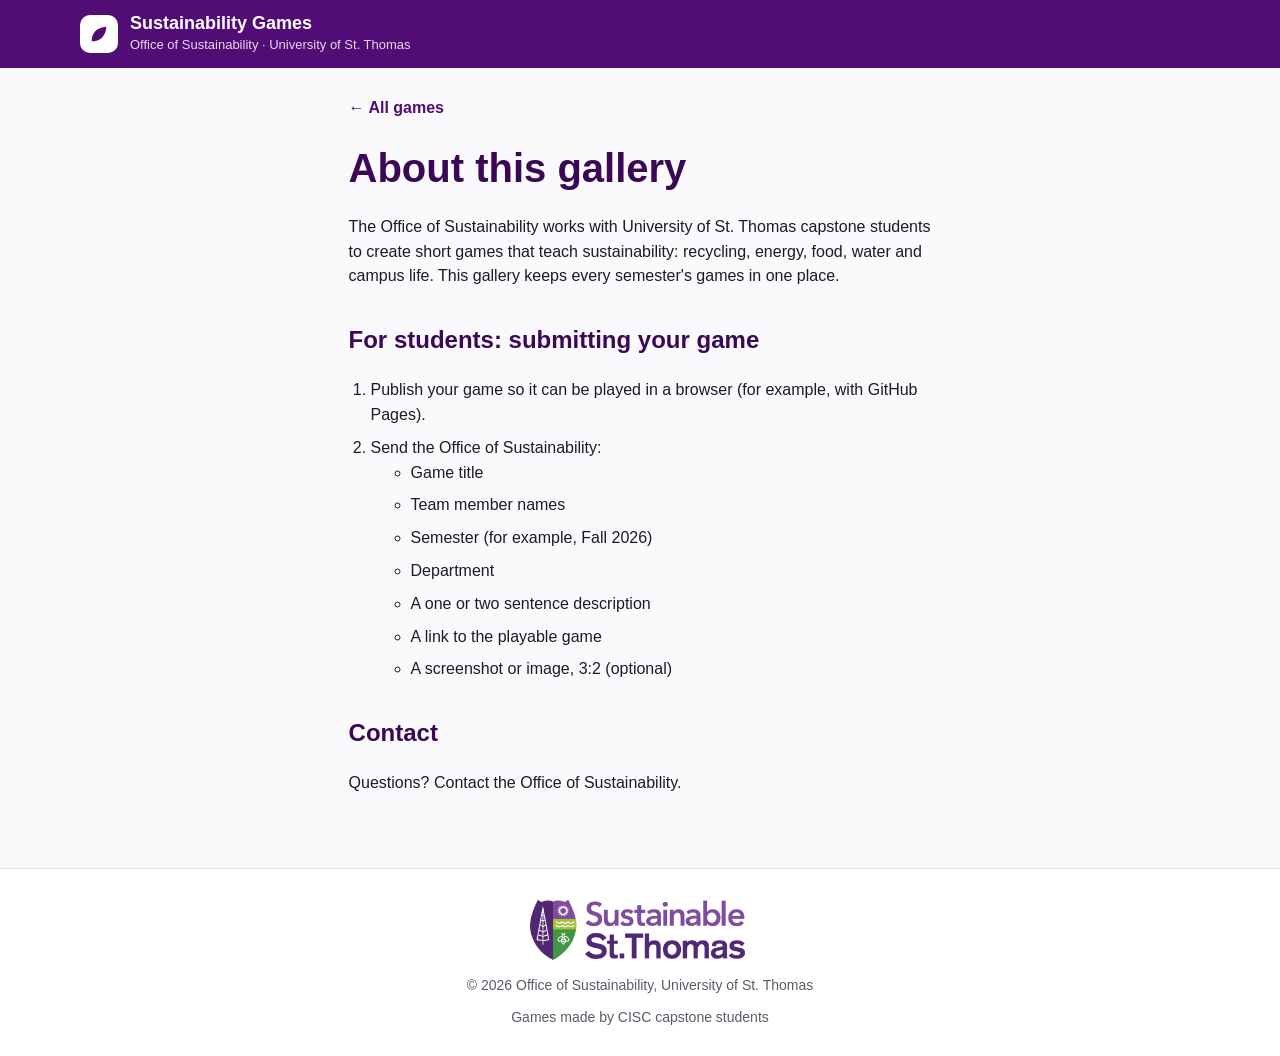
==== about.html @ f030be16 "First Draft" ====
<!DOCTYPE html>
<html lang="en">
<head>
  <meta charset="UTF-8">
  <meta name="viewport" content="width=device-width, initial-scale=1.0">
  <title>About · Sustainability Games</title>
  <meta name="description" content="Play sustainability games made by University of St. Thomas capstone students.">
  <link rel="stylesheet" href="css/style.css">
</head>
<body data-page="about">
  <a class="skip-link" href="#main">Skip to content</a>
  <header class="site-header">
    <div class="container">
      <a class="brand" href="index.html">
        <span class="brand-mark" aria-hidden="true"><svg viewBox="0 0 24 24"><path d="M4 20C4 11 9 5 20 4c-.6 10.5-6.8 16-16 16zM7 17.5l7-7 1 1-7 7z"/></svg></span>
        <span class="brand-text"><strong>Sustainability Games</strong><span>Office of Sustainability · University of St. Thomas</span></span>
      </a>
    </div>
  </header>

  <main id="main">
    <div class="container prose">
      <a class="back" href="index.html">← All games</a>
      <h1>About this gallery</h1>
      <p>The Office of Sustainability works with University of St. Thomas capstone students to create short games that teach sustainability: recycling, energy, food, water and campus life. This gallery keeps every semester's games in one place.</p>

      <h2>For students: submitting your game</h2>
      <ol class="steps">
        <li>Publish your game so it can be played in a browser (for example, with GitHub Pages).</li>
        <li>Send the Office of Sustainability:
          <ul>
            <li>Game title</li>
            <li>Team member names</li>
            <li>Semester (for example, Fall 2026)</li>
            <li>Department</li>
            <li>A one or two sentence description</li>
            <li>A link to the playable game</li>
            <li>A screenshot or image, 3:2 (optional)</li>
          </ul>
        </li>
      </ol>

      <h2>Contact</h2>
      <p>Questions? Contact the Office of Sustainability. <!-- TODO: add the Office's email or page link --></p>
    </div>
  </main>

  <footer class="site-footer">
    <div class="container">
      <img class="footer-logo" src="images/sustainable-st-thomas-logo.png" alt="Sustainable St. Thomas">
      <span>&copy; 2026 Office of Sustainability, University of St. Thomas</span>
      <span>Games made by CISC capstone students</span>
    </div>
  </footer>
  <script src="js/main.js"></script>
</body>
</html>
---- css/style.css ----
/* ==========================================================
   Sustainability Games Gallery — styles
   Brand colors live here. Swap them for the official UST
   values from University Marketing when we have them.
   ========================================================== */
:root {
  --purple: #510C76;
  --purple-dark: #3A0857;
  --lavender: #F3EDF7;
  --lavender-2: #E7DDEF;
  --green-img: #C9E0BE;     /* card image placeholder */
  --ink: #1F1A24;
  --muted: #5F5868;
  --line: #E2DCE8;
  --bg: #FAF9FB;
  --white: #FFFFFF;
  --radius: 14px;
  --shadow: 0 2px 10px rgba(31, 26, 36, 0.07);
  --shadow-hover: 0 10px 26px rgba(31, 26, 36, 0.12);
  --font: -apple-system, BlinkMacSystemFont, "Segoe UI", Roboto, "Helvetica Neue", Arial, sans-serif;
  --max: 1160px;
}

* { box-sizing: border-box; }
html { scroll-behavior: smooth; }
body {
  margin: 0;
  font-family: var(--font);
  font-size: 16px;
  line-height: 1.55;
  color: var(--ink);
  background: var(--bg);
}
img { max-width: 100%; display: block; }
a { color: var(--purple); }
:focus-visible { outline: 3px solid var(--purple); outline-offset: 2px; }
.container { max-width: var(--max); margin: 0 auto; padding-inline: 20px; }
.skip-link {
  position: absolute; left: -999px; top: 8px;
  background: var(--white); padding: 8px 12px; border-radius: 8px; z-index: 100;
}
.skip-link:focus { left: 8px; }

/* ---------- Header ---------- */
.site-header { background: var(--purple); color: var(--white); }
.site-header .container {
  display: flex; align-items: center; justify-content: space-between;
  gap: 16px; min-height: 68px; flex-wrap: wrap; padding-block: 10px;
}
.brand { display: flex; align-items: center; gap: 12px; color: var(--white); text-decoration: none; }
.brand-mark {
  width: 38px; height: 38px; border-radius: 10px; background: var(--white);
  display: grid; place-items: center; flex: none;
}
.brand-mark svg { width: 22px; height: 22px; fill: var(--purple); }
.brand-text strong { display: block; font-size: 18px; line-height: 1.2; }
.brand-text span { display: block; font-size: 13px; opacity: 0.85; }
.site-nav { display: flex; gap: 6px; }
.site-nav a {
  color: var(--white); text-decoration: none; font-weight: 600; font-size: 15px;
  padding: 8px 14px; border-radius: 999px;
}
.site-nav a:hover, .site-nav a[aria-current="page"] { background: rgba(255, 255, 255, 0.16); }

/* ---------- Hero ---------- */
.hero { background: var(--lavender); border-bottom: 1px solid var(--line); }
.hero .container { padding-block: 52px 40px; display: grid; gap: 16px; justify-items: center; text-align: center; }
.hero h1 { margin: 0; font-size: clamp(28px, 4.5vw, 44px); line-height: 1.15; color: var(--purple-dark); }
.hero p { margin: 0; max-width: 60ch; color: var(--muted); font-size: 18px; }
.hero-actions { display: flex; justify-content: center; gap: 12px; flex-wrap: wrap; margin-top: 4px; }

/* ---------- Search + filters ---------- */
.toolbar { display: flex; flex-wrap: wrap; gap: 12px; align-items: center; justify-content: center; width: min(100%, 760px); margin-top: 14px; }
.search {
  flex: 1 1 320px; display: flex; align-items: center; gap: 10px;
  background: var(--white); border: 2px solid var(--line); border-radius: 999px;
  padding: 4px 8px 4px 16px;
}
.search:focus-within { border-color: var(--purple); }
.search svg { width: 20px; height: 20px; flex: none; stroke: var(--muted); fill: none; stroke-width: 2; }
.search input { flex: 1; min-width: 0; border: 0; outline: none; font: inherit; padding: 10px 0; background: transparent; }
.select {
  font: inherit; font-weight: 600; color: var(--ink);
  border: 2px solid var(--line); background: var(--white);
  border-radius: 999px; padding: 10px 16px; cursor: pointer;
}
.select:focus { border-color: var(--purple); outline: none; }
.btn {
  display: inline-flex; align-items: center; justify-content: center; gap: 8px;
  font: inherit; font-weight: 700; text-decoration: none; cursor: pointer;
  border-radius: 999px; padding: 10px 18px; border: 2px solid var(--purple);
  background: var(--white); color: var(--purple);
}
.btn:hover { background: var(--lavender); }
.btn-primary { background: var(--purple); color: var(--white); }
.btn-primary:hover { background: var(--purple-dark); }
.btn[hidden] { display: none; }

/* ---------- Results ---------- */
main { padding-block: 28px 56px; }
.results-count { color: var(--muted); margin: 0 0 8px; }
.semester-group { margin-top: 26px; }
.semester-group h2 { font-size: 22px; margin: 0 0 16px; color: var(--purple-dark); display: flex; align-items: baseline; gap: 10px; }
.semester-group h2 span { font-size: 14px; color: var(--muted); font-weight: 400; }
.grid { display: grid; grid-template-columns: repeat(auto-fill, minmax(min(300px, 100%), 1fr)); gap: 26px; }

/* ---------- Game cards (green design) ---------- */
.card {
  position: relative; display: flex; flex-direction: column; background: var(--white);
  border: 1px solid #EFEDF1; border-radius: 12px; overflow: hidden;
  box-shadow: var(--shadow); transition: transform .15s ease, box-shadow .15s ease;
}
.card:hover { transform: translateY(-3px); box-shadow: var(--shadow-hover); }
.card-img { aspect-ratio: 3 / 2; width: 100%; background: var(--green-img); overflow: hidden; }
.card-img img {
  width: 100%; height: 100%; object-fit: cover;
  filter: grayscale(100%);
  mix-blend-mode: multiply;  /* tints the picture with the green behind it */
  opacity: 0.45;             /* very faded */
  transition: opacity .2s ease;
}
.card:hover .card-img img { opacity: 0.65; }
.card-body { padding: 22px 22px 24px; display: flex; flex-direction: column; gap: 10px; flex: 1; }
.card-title { margin: 0; font-size: 20px; font-weight: 600; color: var(--ink); }
.card-meta { margin: -4px 0 0; font-size: 14px; color: var(--muted); }
.card-desc { margin: 0; font-size: 15px; color: var(--muted); flex: 1; }
.card-link {
  align-self: flex-start; margin-top: 6px; font-size: 15px; font-weight: 500;
  color: var(--ink); text-decoration: none;
}
.card-link:hover { color: var(--purple); }
.card-link::after { content: ""; position: absolute; inset: 0; } /* whole card is clickable */
.soon { margin-top: 6px; font-size: 14px; color: var(--muted); font-style: italic; }
.tags { display: flex; flex-wrap: wrap; gap: 6px; }
.tag { font-size: 12px; font-weight: 700; padding: 3px 10px; border-radius: 999px; background: var(--lavender); color: var(--purple); }

.empty {
  text-align: center; padding: 48px 20px; border: 2px dashed var(--line);
  border-radius: var(--radius); color: var(--muted); background: var(--white);
}
.empty p { margin: 0 0 14px; }

/* ---------- Game page ---------- */
.back { display: inline-flex; gap: 6px; font-weight: 700; text-decoration: none; margin-bottom: 16px; }
.game-head { display: flex; justify-content: space-between; align-items: flex-end; gap: 16px; flex-wrap: wrap; margin-bottom: 18px; }
.game-head h1 { margin: 0; font-size: clamp(26px, 4vw, 38px); color: var(--purple-dark); }
.game-actions { display: flex; gap: 10px; flex-wrap: wrap; }
.player {
  position: relative; width: 100%; aspect-ratio: 16 / 10; background: #120D16;
  border-radius: var(--radius); overflow: hidden;
}
.player iframe { width: 100%; height: 100%; border: 0; display: block; background: var(--white); }
.note { font-size: 14px; color: var(--muted); margin: 10px 0 0; }
.game-info { display: grid; grid-template-columns: 2fr 1fr; gap: 28px; margin-top: 28px; }
.game-info h2 { font-size: 20px; margin: 0 0 8px; }
.game-info p { margin: 0; max-width: 65ch; }
.details { margin: 0; display: grid; gap: 4px; font-size: 15px; }
.details dt { font-size: 12px; text-transform: uppercase; letter-spacing: .06em; color: var(--muted); margin-top: 8px; }
.details dd { margin: 0; }
@media (max-width: 720px) { .game-info { grid-template-columns: 1fr; } }

/* ---------- About page ---------- */
.prose { max-width: 70ch; }
.prose h1 { color: var(--purple-dark); font-size: clamp(28px, 4vw, 40px); margin: 0 0 12px; }
.prose h2 { color: var(--purple-dark); margin-top: 32px; }
.steps { padding-left: 22px; }
.steps li { margin-bottom: 8px; }

/* ---------- Footer ---------- */
.site-footer { border-top: 1px solid var(--line); background: var(--white); color: var(--muted); font-size: 14px; }
.site-footer .container { padding-block: 28px; display: flex; flex-direction: column; align-items: center; gap: 10px; text-align: center; }
.footer-logo { width: 220px; height: auto; }

@media (prefers-reduced-motion: reduce) {
  html { scroll-behavior: auto; }
  .card { transition: none; }
  .card:hover { transform: none; }
}
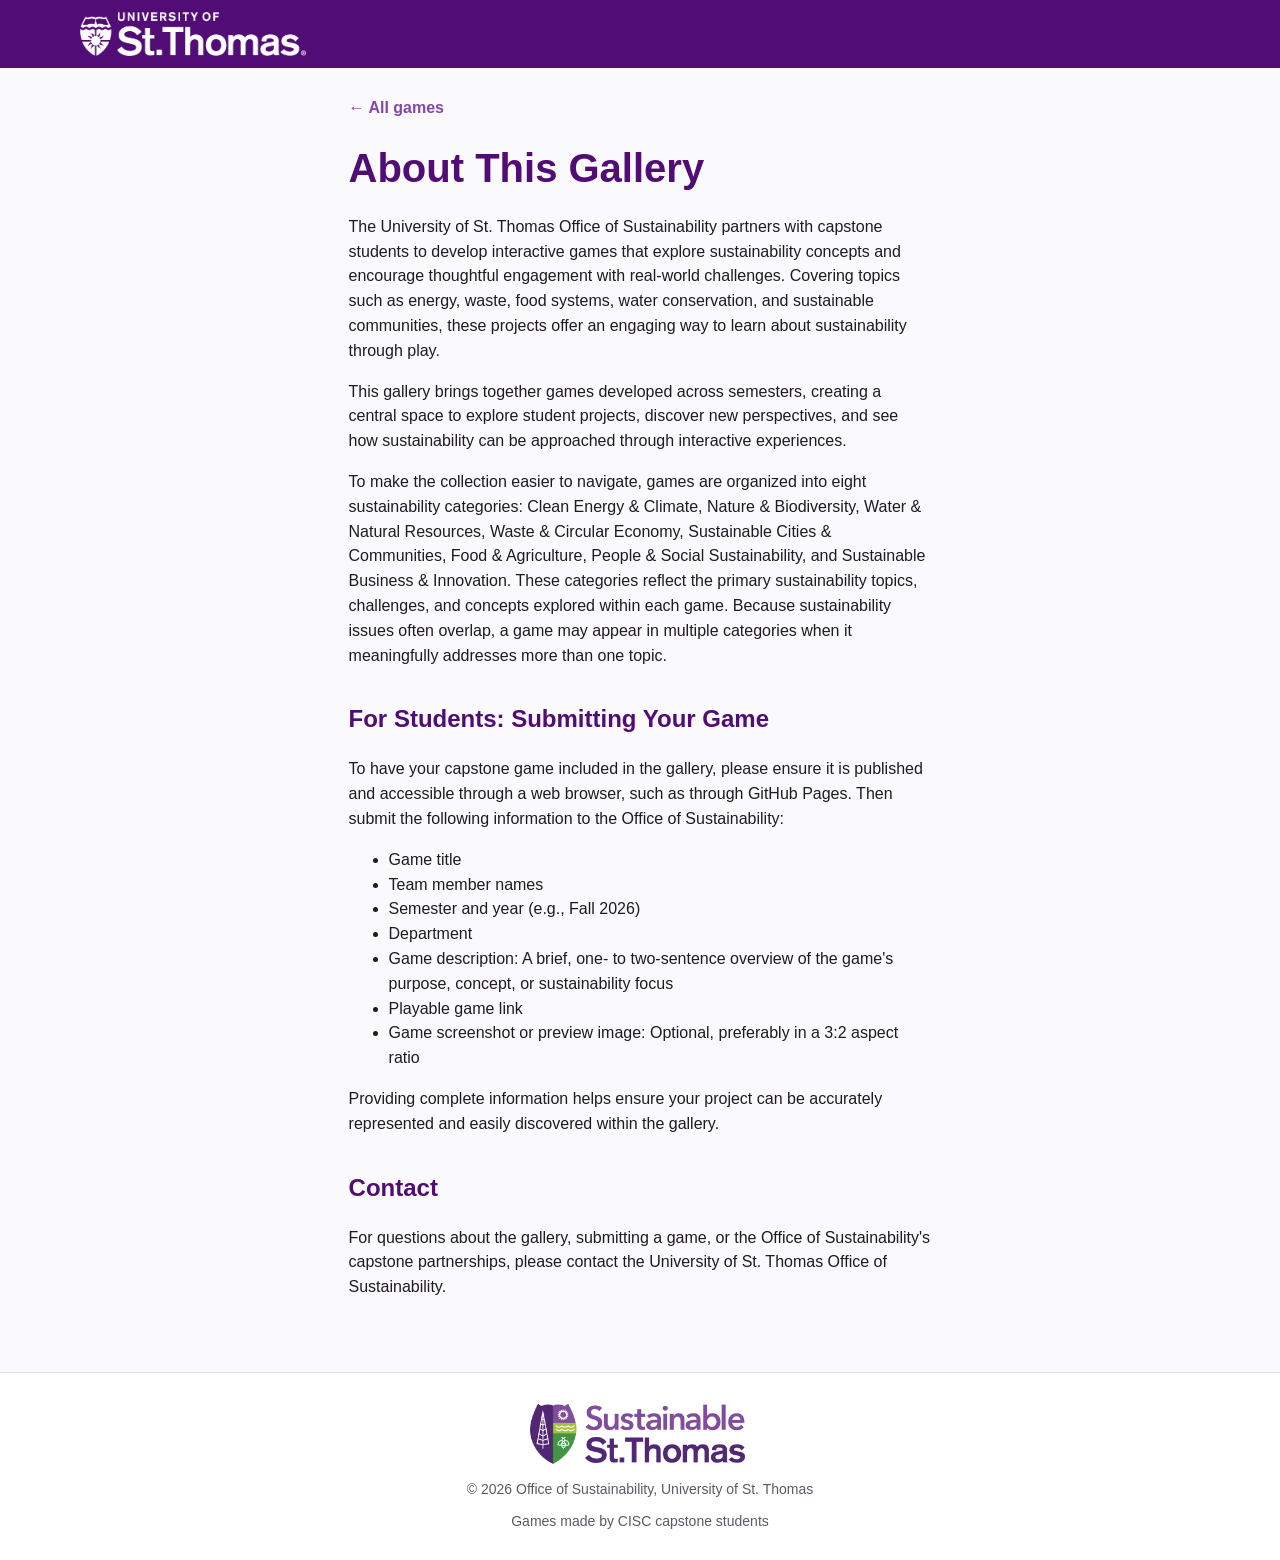
==== commit 0ec19d23: "reiterated for demo2: swithced filtering logic, tile imaging, hero graphic, and about this site cont" ====
--- a/about.html
+++ b/about.html
@@ -12,8 +12,7 @@
   <header class="site-header">
     <div class="container">
       <a class="brand" href="index.html">
-        <span class="brand-mark" aria-hidden="true"><svg viewBox="0 0 24 24"><path d="M4 20C4 11 9 5 20 4c-.6 10.5-6.8 16-16 16zM7 17.5l7-7 1 1-7 7z"/></svg></span>
-        <span class="brand-text"><strong>Sustainability Games</strong><span>Office of Sustainability · University of St. Thomas</span></span>
+        <img src="images/ust-logo.png" alt="University of St. Thomas, Sustainability Games">
       </a>
     </div>
   </header>
@@ -21,27 +20,26 @@
   <main id="main">
     <div class="container prose">
       <a class="back" href="index.html">← All games</a>
-      <h1>About this gallery</h1>
-      <p>The Office of Sustainability works with University of St. Thomas capstone students to create short games that teach sustainability: recycling, energy, food, water and campus life. This gallery keeps every semester's games in one place.</p>
+      <h1>About This Gallery</h1>
+      <p>The University of St. Thomas Office of Sustainability partners with capstone students to develop interactive games that explore sustainability concepts and encourage thoughtful engagement with real-world challenges. Covering topics such as energy, waste, food systems, water conservation, and sustainable communities, these projects offer an engaging way to learn about sustainability through play.</p>
+      <p>This gallery brings together games developed across semesters, creating a central space to explore student projects, discover new perspectives, and see how sustainability can be approached through interactive experiences.</p>
+      <p>To make the collection easier to navigate, games are organized into eight sustainability categories: Clean Energy &amp; Climate, Nature &amp; Biodiversity, Water &amp; Natural Resources, Waste &amp; Circular Economy, Sustainable Cities &amp; Communities, Food &amp; Agriculture, People &amp; Social Sustainability, and Sustainable Business &amp; Innovation. These categories reflect the primary sustainability topics, challenges, and concepts explored within each game. Because sustainability issues often overlap, a game may appear in multiple categories when it meaningfully addresses more than one topic.</p>
 
-      <h2>For students: submitting your game</h2>
-      <ol class="steps">
-        <li>Publish your game so it can be played in a browser (for example, with GitHub Pages).</li>
-        <li>Send the Office of Sustainability:
-          <ul>
-            <li>Game title</li>
-            <li>Team member names</li>
-            <li>Semester (for example, Fall 2026)</li>
-            <li>Department</li>
-            <li>A one or two sentence description</li>
-            <li>A link to the playable game</li>
-            <li>A screenshot or image, 3:2 (optional)</li>
-          </ul>
-        </li>
-      </ol>
+      <h2>For Students: Submitting Your Game</h2>
+      <p>To have your capstone game included in the gallery, please ensure it is published and accessible through a web browser, such as through GitHub Pages. Then submit the following information to the Office of Sustainability:</p>
+      <ul>
+        <li>Game title</li>
+        <li>Team member names</li>
+        <li>Semester and year (e.g., Fall 2026)</li>
+        <li>Department</li>
+        <li>Game description: A brief, one- to two-sentence overview of the game's purpose, concept, or sustainability focus</li>
+        <li>Playable game link</li>
+        <li>Game screenshot or preview image: Optional, preferably in a 3:2 aspect ratio</li>
+      </ul>
+      <p>Providing complete information helps ensure your project can be accurately represented and easily discovered within the gallery.</p>
 
       <h2>Contact</h2>
-      <p>Questions? Contact the Office of Sustainability. <!-- TODO: add the Office's email or page link --></p>
+      <p>For questions about the gallery, submitting a game, or the Office of Sustainability's capstone partnerships, please contact the University of St. Thomas Office of Sustainability. <!-- TODO: add the Office's email or page link --></p>
     </div>
   </main>
 
--- a/css/style.css
+++ b/css/style.css
@@ -4,8 +4,8 @@
    values from University Marketing when we have them.
    ========================================================== */
 :root {
-  --purple: #510C76;
-  --purple-dark: #3A0857;
+  --purple: #8348AD;
+  --purple-dark: #510C76;
   --lavender: #F3EDF7;
   --lavender-2: #E7DDEF;
   --green-img: #C9E0BE;     /* card image placeholder */
@@ -42,7 +42,7 @@
 .skip-link:focus { left: 8px; }
 
 /* ---------- Header ---------- */
-.site-header { background: var(--purple); color: var(--white); }
+.site-header { background: var(--purple-dark); color: var(--white); }
 .site-header .container {
   display: flex; align-items: center; justify-content: space-between;
   gap: 16px; min-height: 68px; flex-wrap: wrap; padding-block: 10px;
@@ -61,44 +61,88 @@
   padding: 8px 14px; border-radius: 999px;
 }
 .site-nav a:hover, .site-nav a[aria-current="page"] { background: rgba(255, 255, 255, 0.16); }
+.brand img { height: 44px; width: auto; display: block; }
 
 /* ---------- Hero ---------- */
-.hero { background: var(--lavender); border-bottom: 1px solid var(--line); }
-.hero .container { padding-block: 52px 40px; display: grid; gap: 16px; justify-items: center; text-align: center; }
-.hero h1 { margin: 0; font-size: clamp(28px, 4.5vw, 44px); line-height: 1.15; color: var(--purple-dark); }
-.hero p { margin: 0; max-width: 60ch; color: var(--muted); font-size: 18px; }
-.hero-actions { display: flex; justify-content: center; gap: 12px; flex-wrap: wrap; margin-top: 4px; }
+.hero {
+  position: relative;
+  min-height: 700px;
+  isolation: isolate;
+  background: var(--purple-dark) url("../images/hero.jpg") center / cover no-repeat;
+  border-bottom: 1px solid var(--line);
+  color: var(--white);
+}
+.hero::before {                       /* tint over the photo */
+  content: ""; position: absolute; inset: 0; z-index: -1;
+  background: linear-gradient(rgba(81, 12, 118, 0.50), rgba(81, 12, 118, 0.88));
+}
+.hero .container {
+  padding-block: 96px 80px;
+  display: grid; gap: 20px;
+  justify-items: stretch;             /* keeps items full width so nothing shrinks */
+  text-align: left;                   /* content sits on the left */
+}
+.hero h1 {
+  margin: 0; max-width: 10ch; line-height: 1.05; color: var(--white);
+  font-weight: 500;
+  font-size: clamp(90px, 8vw, 84px);
+  text-shadow: 0 2px 16px rgba(0, 0, 0, 0.35);
+}
+.hero p {
+  margin: 14px 0; max-width: 45ch; color: rgba(255, 255, 255, 0.95);
+  font-weight: 300;
+  font-size: clamp(20px, 2vw, 21px);
+}
+.hero-actions {
+  display: flex; justify-content: flex-start; gap: 12px; flex-wrap: wrap; margin-top: 8px;
+}
+
+/* Buttons on the dark photo */
+.hero .btn-primary { background: var(--white); color: var(--purple-dark); border-color: var(--white); }
+.hero .btn-primary:hover { background: var(--lavender); }
+.hero .btn:not(.btn-primary) { background: transparent; color: var(--white); border-color: var(--white); }
+.hero .btn:not(.btn-primary):hover { background: rgba(255, 255, 255, 0.16); }
+
 
 /* ---------- Search + filters ---------- */
-.toolbar { display: flex; flex-wrap: wrap; gap: 12px; align-items: center; justify-content: center; width: min(100%, 760px); margin-top: 14px; }
-.search {
-  flex: 1 1 320px; display: flex; align-items: center; gap: 10px;
-  background: var(--white); border: 2px solid var(--line); border-radius: 999px;
-  padding: 4px 8px 4px 16px;
-}
-.search:focus-within { border-color: var(--purple); }
-.search svg { width: 20px; height: 20px; flex: none; stroke: var(--muted); fill: none; stroke-width: 2; }
-.search input { flex: 1; min-width: 0; border: 0; outline: none; font: inherit; padding: 10px 0; background: transparent; }
-.select {
-  font: inherit; font-weight: 600; color: var(--ink);
-  border: 2px solid var(--line); background: var(--white);
-  border-radius: 999px; padding: 10px 16px; cursor: pointer;
-}
-.select:focus { border-color: var(--purple); outline: none; }
-.btn {
-  display: inline-flex; align-items: center; justify-content: center; gap: 8px;
-  font: inherit; font-weight: 700; text-decoration: none; cursor: pointer;
-  border-radius: 999px; padding: 10px 18px; border: 2px solid var(--purple);
-  background: var(--white); color: var(--purple);
-}
-.btn:hover { background: var(--lavender); }
-.btn-primary { background: var(--purple); color: var(--white); }
-.btn-primary:hover { background: var(--purple-dark); }
-.btn[hidden] { display: none; }
+  .toolbar {
+    display: flex; flex-wrap: wrap; gap: 7px; align-items: center;
+    justify-content: flex-end; width: auto; margin: 0 0 0 auto;
+  }
+  .search {
+    flex: 0 1 205px; display: flex; align-items: center; gap: 7px;
+    background: var(--white); border: 2px solid var(--line); border-radius: 999px;
+    padding: 0 8px 0 11px;
+  }
+  .search:focus-within { border-color: var(--purple); }
+  .search svg { width: 15px; height: 15px; flex: none; stroke: var(--muted); fill: none; stroke-width: 2; }
+  .search input { flex: 1; min-width: 0; border: 0; outline: none; font: inherit; font-size: 13.5px; padding: 6px 0; background: transparent; }
+  .select {
+    font: inherit; font-size: 13.5px; font-weight: 600; color: var(--ink);
+    border: 2px solid var(--line); background: var(--white);
+    border-radius: 999px; padding: 5px 11px; cursor: pointer;
+  }
+  .select:focus { border-color: var(--purple); outline: none; }
+  .btn {
+    display: inline-flex; align-items: center; justify-content: center; gap: 8px;
+    font: inherit; font-weight: 700; text-decoration: none; cursor: pointer;
+    border-radius: 999px; padding: 10px 18px; border: 2px solid var(--purple);
+    background: var(--white); color: var(--purple);
+  }
+  .btn:hover { background: var(--lavender); }
+  .btn-primary { background: var(--purple); color: var(--white); }
+  .btn-primary:hover { background: var(--purple-dark); }
+  .btn[hidden] { display: none; }
+  .toolbar .btn { font-size: 13.5px; padding: 5px 13px; }   /* shrinks only the Clear button */
 
 /* ---------- Results ---------- */
 main { padding-block: 28px 56px; }
-.results-count { color: var(--muted); margin: 0 0 8px; }
+.results-bar {
+  display: flex; align-items: center; justify-content: space-between;
+  gap: 8px 16px; flex-wrap: wrap; margin-bottom: 8px;
+  margin-bottom: 28px;
+}
+.results-count { color: var(--muted); margin: 0; }
 .semester-group { margin-top: 26px; }
 .semester-group h2 { font-size: 22px; margin: 0 0 16px; color: var(--purple-dark); display: flex; align-items: baseline; gap: 10px; }
 .semester-group h2 span { font-size: 14px; color: var(--muted); font-weight: 400; }
@@ -111,15 +155,8 @@
   box-shadow: var(--shadow); transition: transform .15s ease, box-shadow .15s ease;
 }
 .card:hover { transform: translateY(-3px); box-shadow: var(--shadow-hover); }
-.card-img { aspect-ratio: 3 / 2; width: 100%; background: var(--green-img); overflow: hidden; }
-.card-img img {
-  width: 100%; height: 100%; object-fit: cover;
-  filter: grayscale(100%);
-  mix-blend-mode: multiply;  /* tints the picture with the green behind it */
-  opacity: 0.45;             /* very faded */
-  transition: opacity .2s ease;
-}
-.card:hover .card-img img { opacity: 0.65; }
+.card-img { aspect-ratio: 3 / 2; width: 100%; background: var(--purple-dark); overflow: hidden; }
+.card-img img { width: 100%; height: 100%; object-fit: cover; }
 .card-body { padding: 22px 22px 24px; display: flex; flex-direction: column; gap: 10px; flex: 1; }
 .card-title { margin: 0; font-size: 20px; font-weight: 600; color: var(--ink); }
 .card-meta { margin: -4px 0 0; font-size: 14px; color: var(--muted); }
@@ -143,7 +180,7 @@
 /* ---------- Game page ---------- */
 .back { display: inline-flex; gap: 6px; font-weight: 700; text-decoration: none; margin-bottom: 16px; }
 .game-head { display: flex; justify-content: space-between; align-items: flex-end; gap: 16px; flex-wrap: wrap; margin-bottom: 18px; }
-.game-head h1 { margin: 0; font-size: clamp(26px, 4vw, 38px); color: var(--purple-dark); }
+.game-head h1 { margin: 0; font-size: clamp(26px, 4vw, 38px); color: var(--black); }
 .game-actions { display: flex; gap: 10px; flex-wrap: wrap; }
 .player {
   position: relative; width: 100%; aspect-ratio: 16 / 10; background: #120D16;
